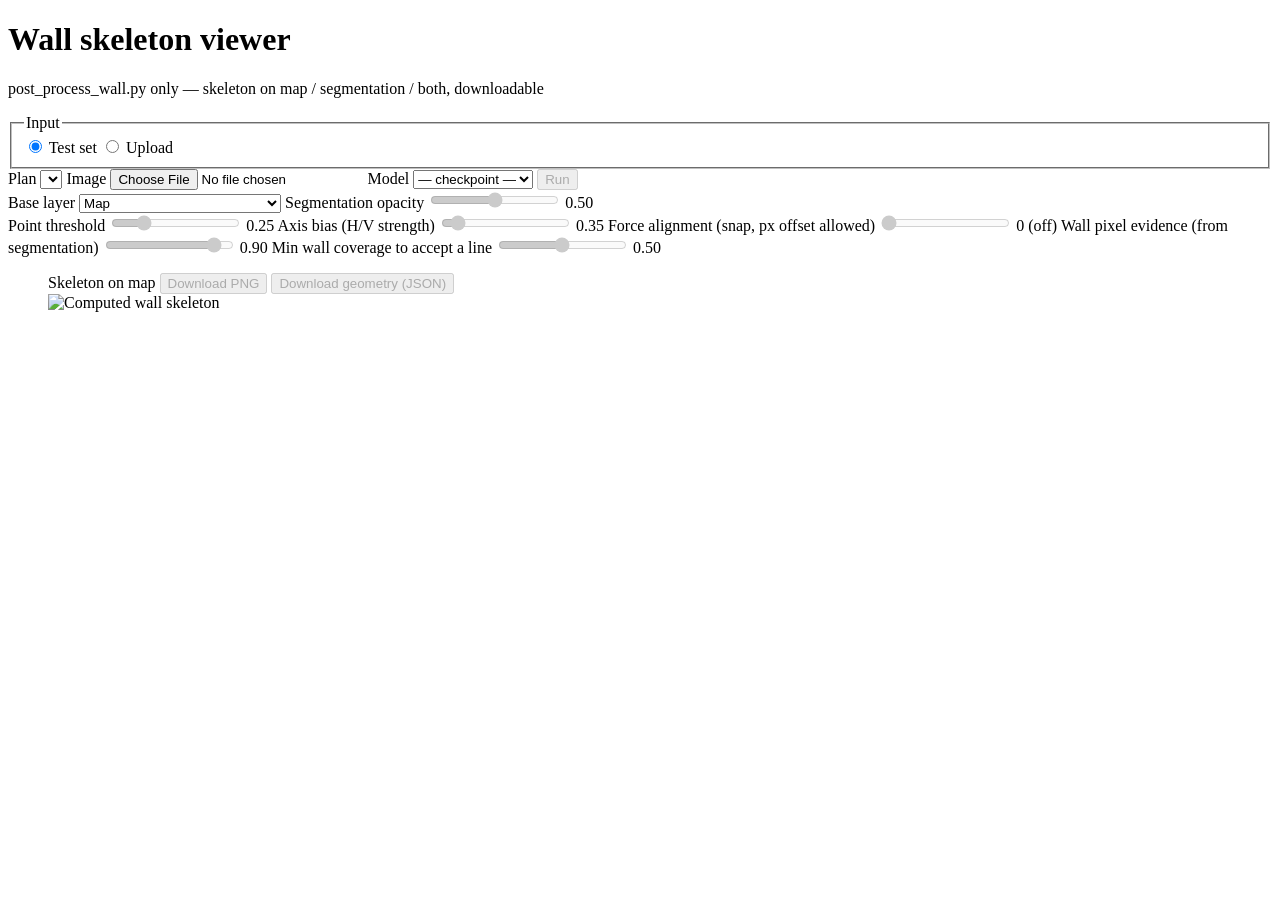
==== viz_skeleton/static/index.html @ c4e29cbf "no k_neighbors" ====
<!DOCTYPE html>
<html lang="en">
<head>
  <meta charset="UTF-8" />
  <meta name="viewport" content="width=device-width, initial-scale=1" />
  <title>Wall skeleton — post-process viewer</title>
  <link rel="stylesheet" href="/static/style.css" />
</head>
<body>
  <header>
    <h1>Wall skeleton viewer</h1>
    <p class="subtitle">post_process_wall.py only — skeleton on map / segmentation / both, downloadable</p>
  </header>

  <section class="controls">
    <fieldset class="source-fieldset">
      <legend>Input</legend>
      <label class="inline">
        <input type="radio" name="source" id="sourcePreset" value="preset" checked />
        Test set
      </label>
      <label class="inline">
        <input type="radio" name="source" id="sourceUpload" value="upload" />
        Upload
      </label>
    </fieldset>

    <label id="planLabel">
      Plan
      <select id="planSelect"></select>
    </label>

    <label id="uploadLabel" class="hidden">
      Image
      <input type="file" id="fileInput" accept="image/png,image/jpeg,image/jpg,image/webp" />
    </label>

    <label>
      Model
      <select id="modelSelect">
        <option value="">— checkpoint —</option>
      </select>
    </label>

    <button id="runBtn" type="button" disabled>Run</button>
    <span id="status" class="status"></span>
  </section>

  <section class="controls">
    <label>
      Base layer
      <select id="baseLayer">
        <option value="map">Map</option>
        <option value="segmentation">Segmentation</option>
        <option value="both">Both (segmentation over map)</option>
      </select>
    </label>
    <label id="segAlphaLabel" class="hidden">
      Segmentation opacity
      <span class="thr-row">
        <input type="range" id="segAlpha" min="0" max="1" step="0.05" value="0.5" disabled />
        <output id="segAlphaVal">0.50</output>
      </span>
    </label>
  </section>

  <section class="controls criteria">
    <label>
      Point threshold
      <span class="thr-row">
        <input type="range" id="threshold" min="0.05" max="0.95" step="0.01" value="0.25" disabled />
        <output id="thresholdVal">0.25</output>
      </span>
    </label>
    <label>
      Axis bias (H/V strength)
      <span class="thr-row">
        <input type="range" id="axisBias" min="0" max="5" step="0.1" value="0.35" disabled />
        <output id="axisBiasVal">0.35</output>
      </span>
    </label>
    <label>
      Force alignment (snap, px offset allowed)
      <span class="thr-row">
        <input type="range" id="snapAlign" min="0" max="60" step="1" value="0" disabled />
        <output id="snapAlignVal">0 (off)</output>
      </span>
    </label>
    <label>
      Wall pixel evidence (from segmentation)
      <span class="thr-row">
        <input type="range" id="wallEvidence" min="0" max="1" step="0.05" value="0.9" disabled />
        <output id="wallEvidenceVal">0.90</output>
      </span>
    </label>
    <label>
      Min wall coverage to accept a line
      <span class="thr-row">
        <input type="range" id="minWallFraction" min="0" max="1" step="0.05" value="0.5" disabled />
        <output id="minWallFractionVal">0.50</output>
      </span>
    </label>
  </section>

  <main class="grid1">
    <figure class="panel">
      <figcaption>
        <span id="overlayCaption">Skeleton on map</span>
        <span class="fig-actions">
          <button id="dlOverlayPng" type="button" disabled>Download PNG</button>
          <button id="dlSkeletonJson" type="button" disabled>Download geometry (JSON)</button>
        </span>
      </figcaption>
      <div class="img-wrap"><img id="imgOverlay" alt="Computed wall skeleton" /></div>
    </figure>
  </main>

  <script src="/static/app.js"></script>
</body>
</html>
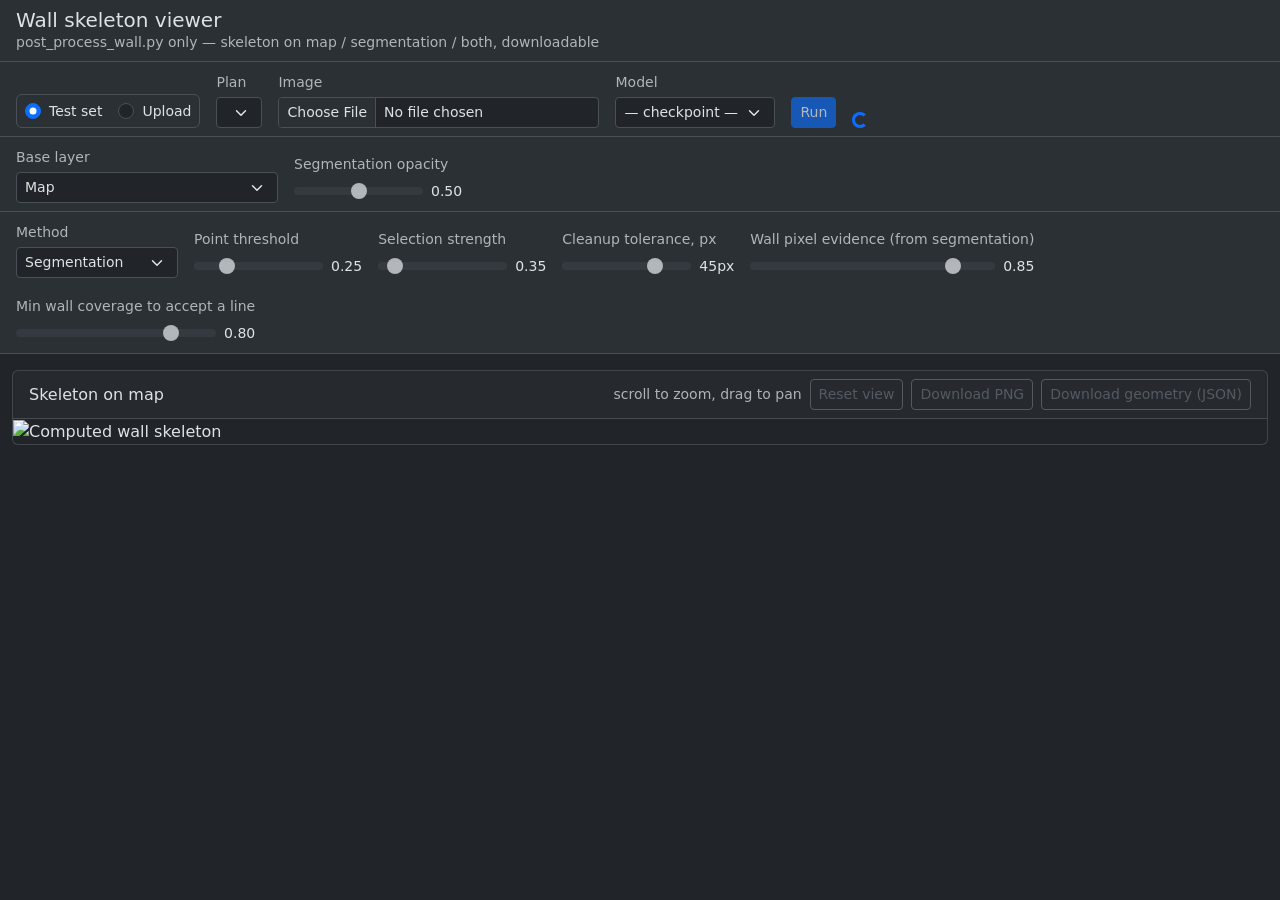
==== commit 5516089e: "segmentation based postprocess" ====
--- a/viz_skeleton/static/index.html
+++ b/viz_skeleton/static/index.html
@@ -1,118 +1,137 @@
 <!DOCTYPE html>
-<html lang="en">
+<html lang="en" data-bs-theme="dark">
 <head>
   <meta charset="UTF-8" />
   <meta name="viewport" content="width=device-width, initial-scale=1" />
   <title>Wall skeleton — post-process viewer</title>
+  <link rel="stylesheet" href="https://cdn.jsdelivr.net/npm/bootstrap@5.3.3/dist/css/bootstrap.min.css" />
   <link rel="stylesheet" href="/static/style.css" />
 </head>
 <body>
-  <header>
-    <h1>Wall skeleton viewer</h1>
-    <p class="subtitle">post_process_wall.py only — skeleton on map / segmentation / both, downloadable</p>
+  <header class="border-bottom bg-body-tertiary px-3 py-2">
+    <h1 class="h5 mb-0">Wall skeleton viewer</h1>
+    <p class="text-muted small mb-0">post_process_wall.py only — skeleton on map / segmentation / both, downloadable</p>
   </header>
 
-  <section class="controls">
-    <fieldset class="source-fieldset">
-      <legend>Input</legend>
-      <label class="inline">
-        <input type="radio" name="source" id="sourcePreset" value="preset" checked />
-        Test set
-      </label>
-      <label class="inline">
-        <input type="radio" name="source" id="sourceUpload" value="upload" />
-        Upload
-      </label>
-    </fieldset>
+  <section class="bg-body-tertiary border-bottom px-3 py-2">
+    <div class="d-flex flex-wrap align-items-end gap-3">
+      <fieldset class="border rounded px-2 py-1 d-flex align-items-center gap-3 m-0">
+        <legend class="visually-hidden">Input</legend>
+        <div class="form-check form-check-inline m-0">
+          <input class="form-check-input" type="radio" name="source" id="sourcePreset" value="preset" checked />
+          <label class="form-check-label small" for="sourcePreset">Test set</label>
+        </div>
+        <div class="form-check form-check-inline m-0">
+          <input class="form-check-input" type="radio" name="source" id="sourceUpload" value="upload" />
+          <label class="form-check-label small" for="sourceUpload">Upload</label>
+        </div>
+      </fieldset>
 
-    <label id="planLabel">
-      Plan
-      <select id="planSelect"></select>
-    </label>
+      <div id="planLabel">
+        <label for="planSelect" class="form-label small text-muted mb-1">Plan</label>
+        <select id="planSelect" class="form-select form-select-sm"></select>
+      </div>
 
-    <label id="uploadLabel" class="hidden">
-      Image
-      <input type="file" id="fileInput" accept="image/png,image/jpeg,image/jpg,image/webp" />
-    </label>
+      <div id="uploadLabel" class="hidden">
+        <label for="fileInput" class="form-label small text-muted mb-1">Image</label>
+        <input type="file" id="fileInput" class="form-control form-control-sm" accept="image/png,image/jpeg,image/jpg,image/webp" />
+      </div>
 
-    <label>
-      Model
-      <select id="modelSelect">
-        <option value="">— checkpoint —</option>
-      </select>
-    </label>
+      <div>
+        <label for="modelSelect" class="form-label small text-muted mb-1">Model</label>
+        <select id="modelSelect" class="form-select form-select-sm">
+          <option value="">— checkpoint —</option>
+        </select>
+      </div>
 
-    <button id="runBtn" type="button" disabled>Run</button>
-    <span id="status" class="status"></span>
+      <button id="runBtn" type="button" class="btn btn-primary btn-sm" disabled>Run</button>
+      <span class="d-flex align-items-center gap-2">
+        <span id="statusSpinner" class="spinner-border spinner-border-sm text-primary hidden" role="status" aria-hidden="true"></span>
+        <span id="status" class="status small text-muted text-truncate"></span>
+      </span>
+    </div>
   </section>
 
-  <section class="controls">
-    <label>
-      Base layer
-      <select id="baseLayer">
-        <option value="map">Map</option>
-        <option value="segmentation">Segmentation</option>
-        <option value="both">Both (segmentation over map)</option>
-      </select>
-    </label>
-    <label id="segAlphaLabel" class="hidden">
-      Segmentation opacity
-      <span class="thr-row">
-        <input type="range" id="segAlpha" min="0" max="1" step="0.05" value="0.5" disabled />
-        <output id="segAlphaVal">0.50</output>
-      </span>
-    </label>
+  <section class="bg-body-tertiary border-bottom px-3 py-2">
+    <div class="d-flex flex-wrap align-items-end gap-3">
+      <div>
+        <label for="baseLayer" class="form-label small text-muted mb-1">Base layer</label>
+        <select id="baseLayer" class="form-select form-select-sm">
+          <option value="map">Map</option>
+          <option value="segmentation">Segmentation</option>
+          <option value="both">Both (segmentation over map)</option>
+        </select>
+      </div>
+      <div id="segAlphaLabel" class="hidden">
+        <label for="segAlpha" class="form-label small text-muted mb-1">Segmentation opacity</label>
+        <span class="d-flex align-items-center gap-2">
+          <input type="range" id="segAlpha" class="form-range" min="0" max="1" step="0.05" value="0.5" disabled />
+          <output id="segAlphaVal" class="small">0.50</output>
+        </span>
+      </div>
+    </div>
   </section>
 
-  <section class="controls criteria">
-    <label>
-      Point threshold
-      <span class="thr-row">
-        <input type="range" id="threshold" min="0.05" max="0.95" step="0.01" value="0.25" disabled />
-        <output id="thresholdVal">0.25</output>
-      </span>
-    </label>
-    <label>
-      Axis bias (H/V strength)
-      <span class="thr-row">
-        <input type="range" id="axisBias" min="0" max="5" step="0.1" value="0.35" disabled />
-        <output id="axisBiasVal">0.35</output>
-      </span>
-    </label>
-    <label>
-      Force alignment (snap, px offset allowed)
-      <span class="thr-row">
-        <input type="range" id="snapAlign" min="0" max="60" step="1" value="0" disabled />
-        <output id="snapAlignVal">0 (off)</output>
-      </span>
-    </label>
-    <label>
-      Wall pixel evidence (from segmentation)
-      <span class="thr-row">
-        <input type="range" id="wallEvidence" min="0" max="1" step="0.05" value="0.9" disabled />
-        <output id="wallEvidenceVal">0.90</output>
-      </span>
-    </label>
-    <label>
-      Min wall coverage to accept a line
-      <span class="thr-row">
-        <input type="range" id="minWallFraction" min="0" max="1" step="0.05" value="0.5" disabled />
-        <output id="minWallFractionVal">0.50</output>
-      </span>
-    </label>
+  <section class="bg-body-tertiary border-bottom px-3 py-2">
+    <div class="d-flex flex-wrap align-items-end gap-3">
+      <div>
+        <label for="method" class="form-label small text-muted mb-1">Method</label>
+        <select id="method" class="form-select form-select-sm">
+          <option value="score">Scored selection</option>
+          <option value="evidence" selected>Segmentation</option>
+        </select>
+      </div>
+      <div>
+        <label for="threshold" class="form-label small text-muted mb-1">Point threshold</label>
+        <span class="d-flex align-items-center gap-2">
+          <input type="range" id="threshold" class="form-range" min="0.05" max="0.95" step="0.01" value="0.25" disabled />
+          <output id="thresholdVal" class="small">0.25</output>
+        </span>
+      </div>
+      <div id="axisBiasLabel">
+        <label for="axisBias" class="form-label small text-muted mb-1">Selection strength</label>
+        <span class="d-flex align-items-center gap-2">
+          <input type="range" id="axisBias" class="form-range" min="0" max="5" step="0.1" value="0.35" disabled />
+          <output id="axisBiasVal" class="small">0.35</output>
+        </span>
+      </div>
+      <div>
+        <label for="snapAlign" class="form-label small text-muted mb-1">Cleanup tolerance, px</label>
+        <span class="d-flex align-items-center gap-2">
+          <input type="range" id="snapAlign" class="form-range" min="0" max="60" step="1" value="45" disabled />
+          <output id="snapAlignVal" class="small">45px</output>
+        </span>
+      </div>
+      <div>
+        <label for="wallEvidence" class="form-label small text-muted mb-1">Wall pixel evidence (from segmentation)</label>
+        <span class="d-flex align-items-center gap-2">
+          <input type="range" id="wallEvidence" class="form-range" min="0" max="1" step="0.05" value="0.85" disabled />
+          <output id="wallEvidenceVal" class="small">0.85</output>
+        </span>
+      </div>
+      <div>
+        <label for="minWallFraction" class="form-label small text-muted mb-1">Min wall coverage to accept a line</label>
+        <span class="d-flex align-items-center gap-2">
+          <input type="range" id="minWallFraction" class="form-range" min="0" max="1" step="0.05" value="0.8" disabled />
+          <output id="minWallFractionVal" class="small">0.80</output>
+        </span>
+      </div>
+    </div>
   </section>
 
-  <main class="grid1">
-    <figure class="panel">
-      <figcaption>
+  <main class="container-fluid py-3">
+    <div class="card">
+      <div class="card-header d-flex align-items-center justify-content-between gap-2">
         <span id="overlayCaption">Skeleton on map</span>
-        <span class="fig-actions">
-          <button id="dlOverlayPng" type="button" disabled>Download PNG</button>
-          <button id="dlSkeletonJson" type="button" disabled>Download geometry (JSON)</button>
+        <span class="d-flex align-items-center gap-2">
+          <span class="zoom-hint text-muted small">scroll to zoom, drag to pan</span>
+          <button id="resetViewBtn" type="button" class="btn btn-outline-secondary btn-sm" disabled>Reset view</button>
+          <button id="dlOverlayPng" type="button" class="btn btn-outline-secondary btn-sm" disabled>Download PNG</button>
+          <button id="dlSkeletonJson" type="button" class="btn btn-outline-secondary btn-sm" disabled>Download geometry (JSON)</button>
         </span>
-      </figcaption>
+      </div>
       <div class="img-wrap"><img id="imgOverlay" alt="Computed wall skeleton" /></div>
-    </figure>
+    </div>
   </main>
 
   <script src="/static/app.js"></script>
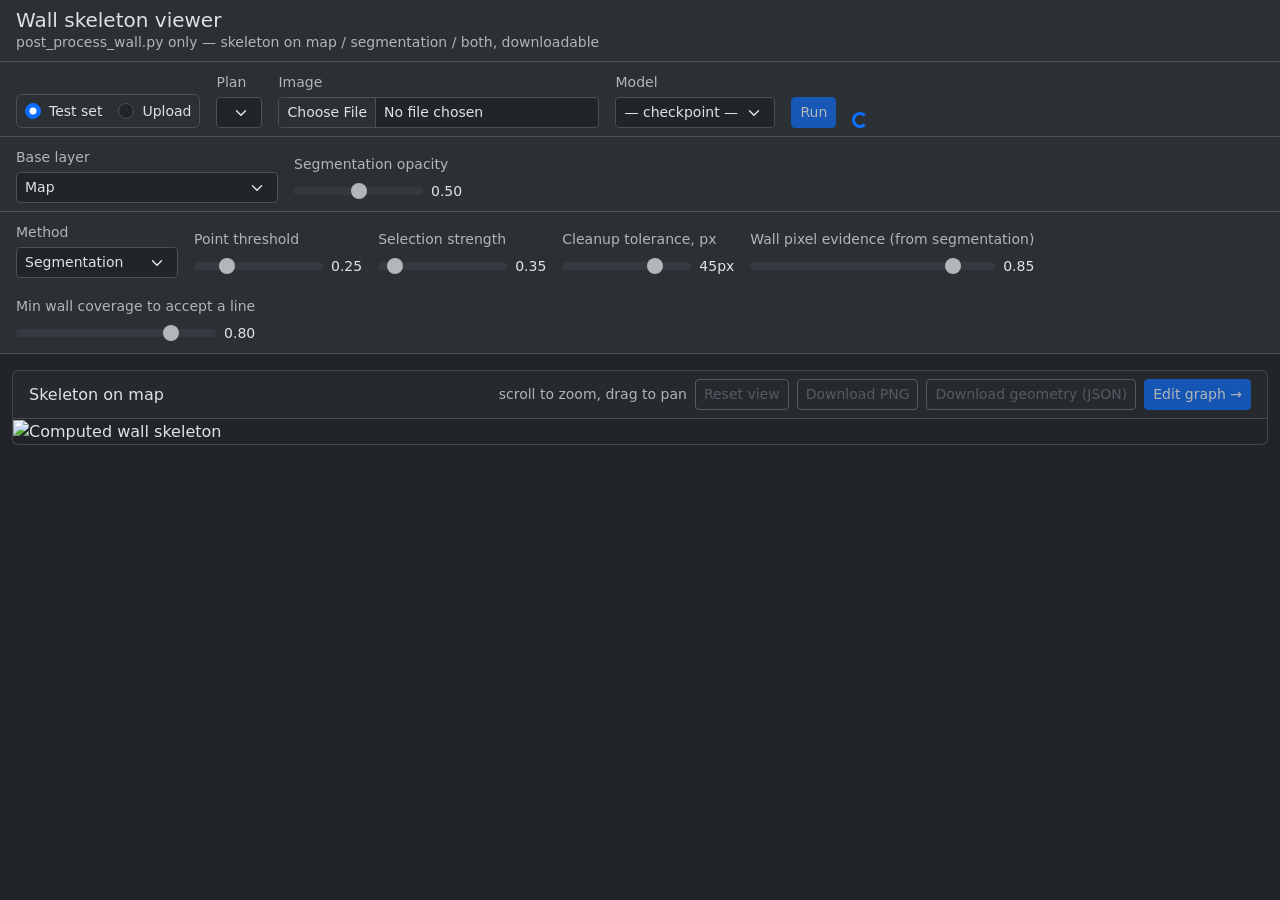
==== commit dfe5006a: "edit step" ====
--- a/viz_skeleton/static/index.html
+++ b/viz_skeleton/static/index.html
@@ -128,6 +128,7 @@
           <button id="resetViewBtn" type="button" class="btn btn-outline-secondary btn-sm" disabled>Reset view</button>
           <button id="dlOverlayPng" type="button" class="btn btn-outline-secondary btn-sm" disabled>Download PNG</button>
           <button id="dlSkeletonJson" type="button" class="btn btn-outline-secondary btn-sm" disabled>Download geometry (JSON)</button>
+          <button id="editGraphBtn" type="button" class="btn btn-primary btn-sm" disabled>Edit graph &rarr;</button>
         </span>
       </div>
       <div class="img-wrap"><img id="imgOverlay" alt="Computed wall skeleton" /></div>
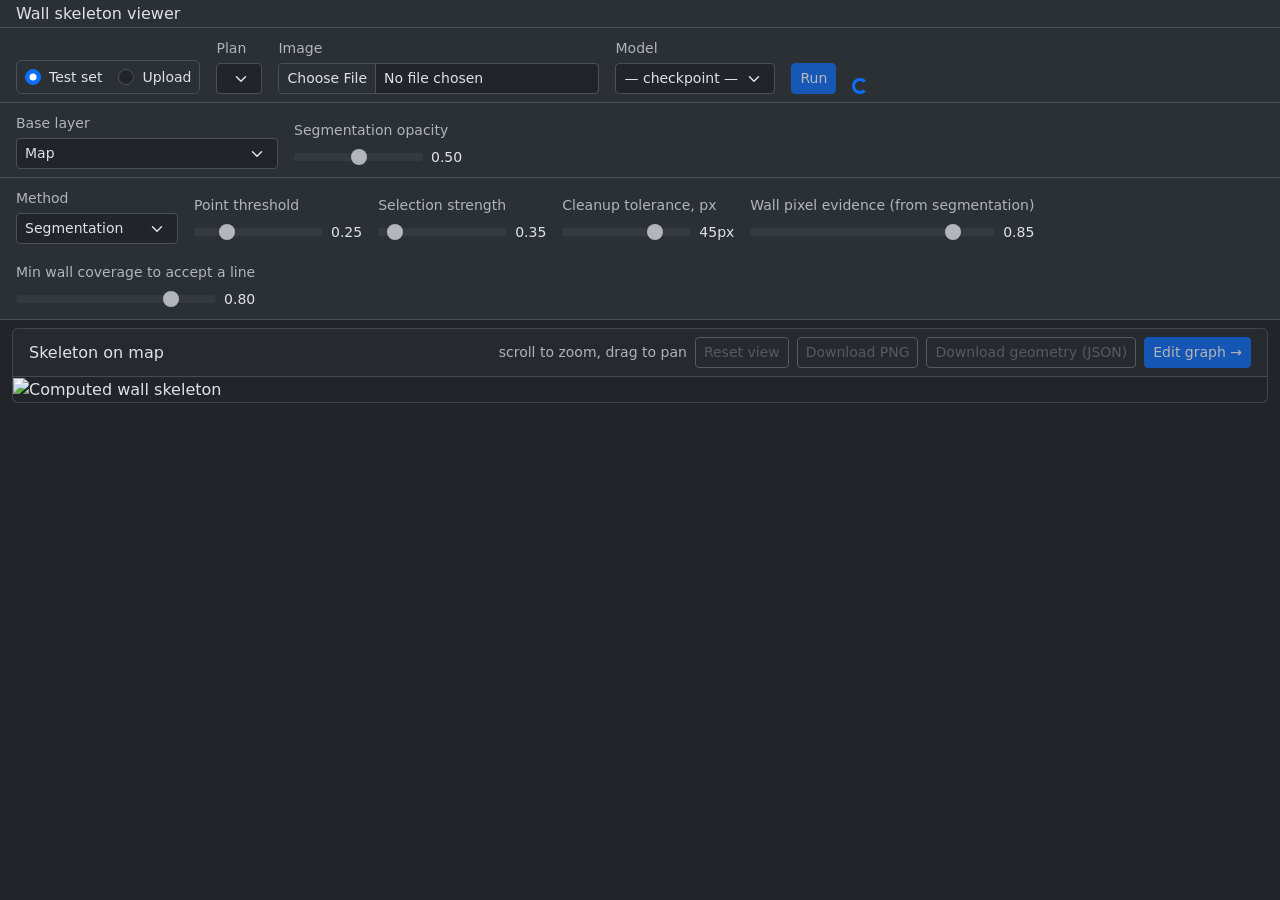
==== commit 56c9f936: "last on GPU" ====
--- a/viz_skeleton/static/index.html
+++ b/viz_skeleton/static/index.html
@@ -8,9 +8,8 @@
   <link rel="stylesheet" href="/static/style.css" />
 </head>
 <body>
-  <header class="border-bottom bg-body-tertiary px-3 py-2">
-    <h1 class="h5 mb-0">Wall skeleton viewer</h1>
-    <p class="text-muted small mb-0">post_process_wall.py only — skeleton on map / segmentation / both, downloadable</p>
+  <header class="border-bottom bg-body-tertiary px-3 py-1">
+    <h1 class="h6 mb-0">Wall skeleton viewer</h1>
   </header>
 
   <section class="bg-body-tertiary border-bottom px-3 py-2">
@@ -119,7 +118,7 @@
     </div>
   </section>
 
-  <main class="container-fluid py-3">
+  <main class="container-fluid py-2">
     <div class="card">
       <div class="card-header d-flex align-items-center justify-content-between gap-2">
         <span id="overlayCaption">Skeleton on map</span>
